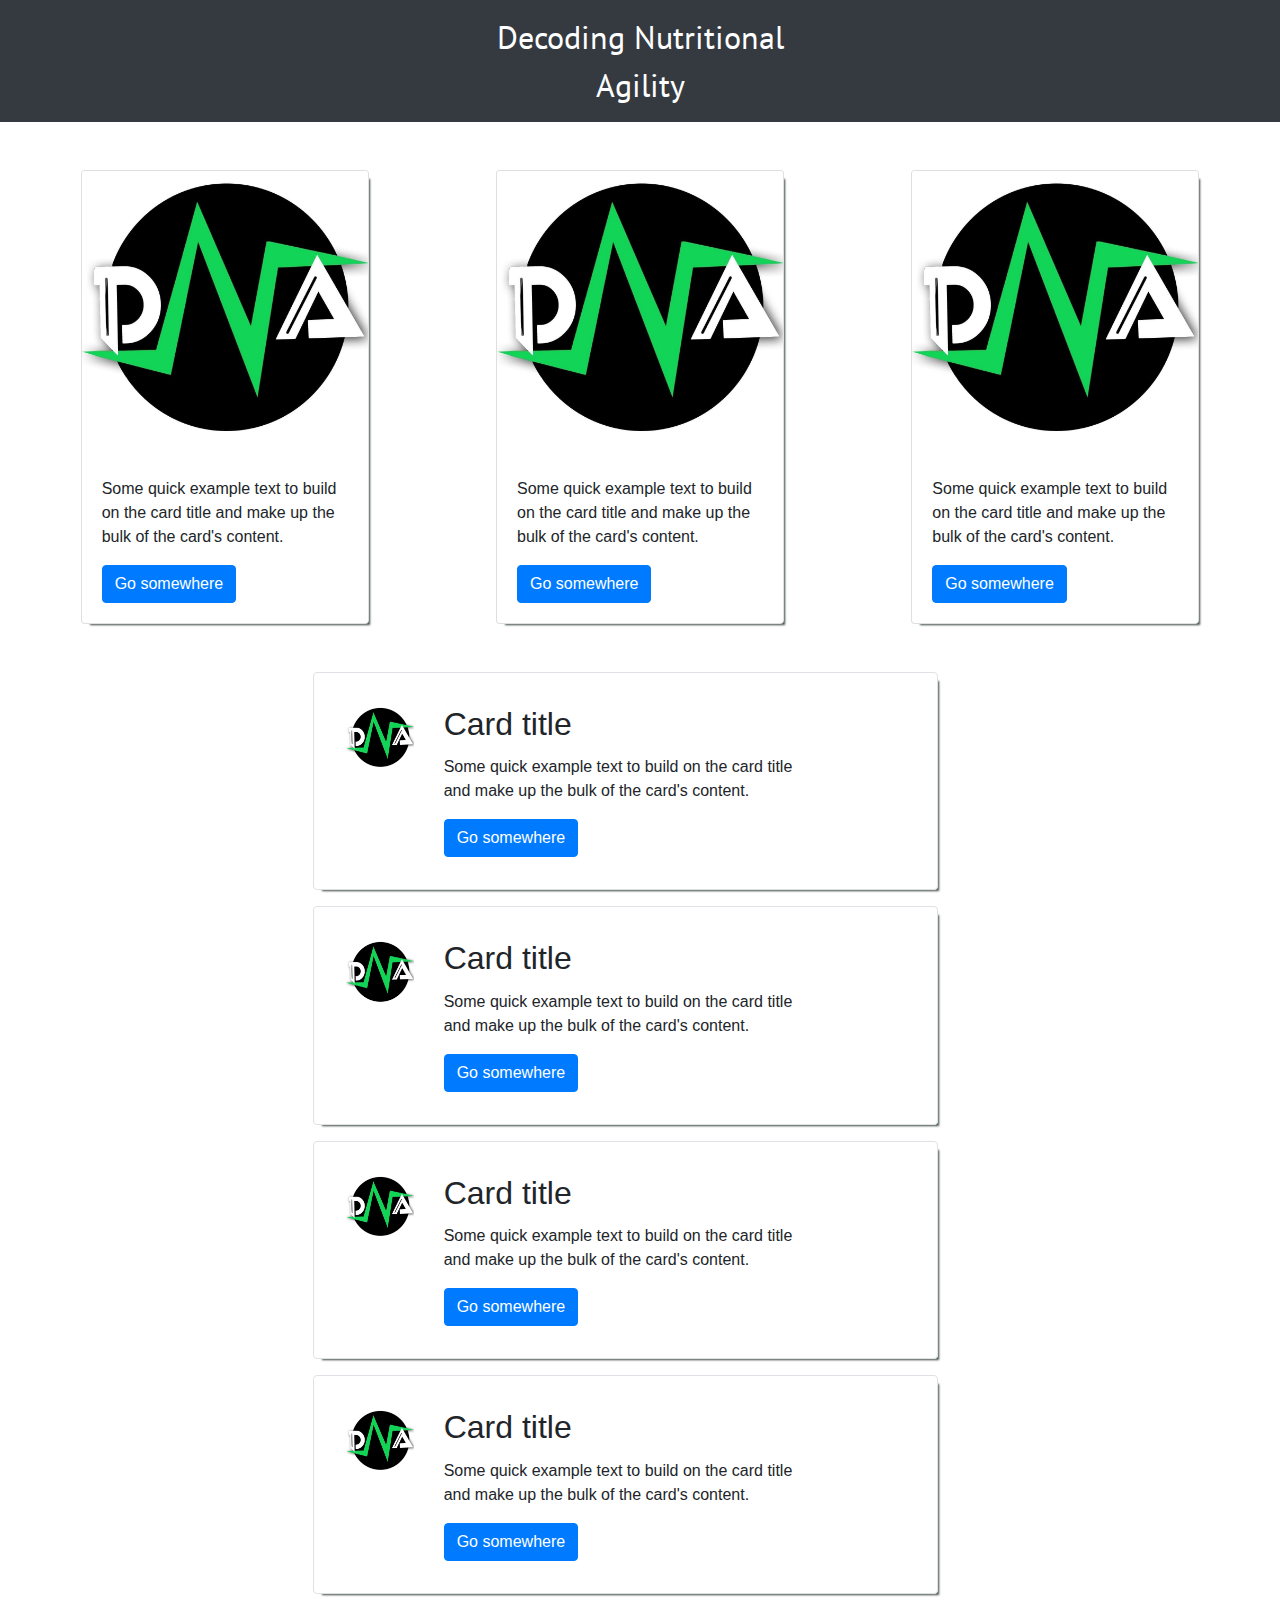
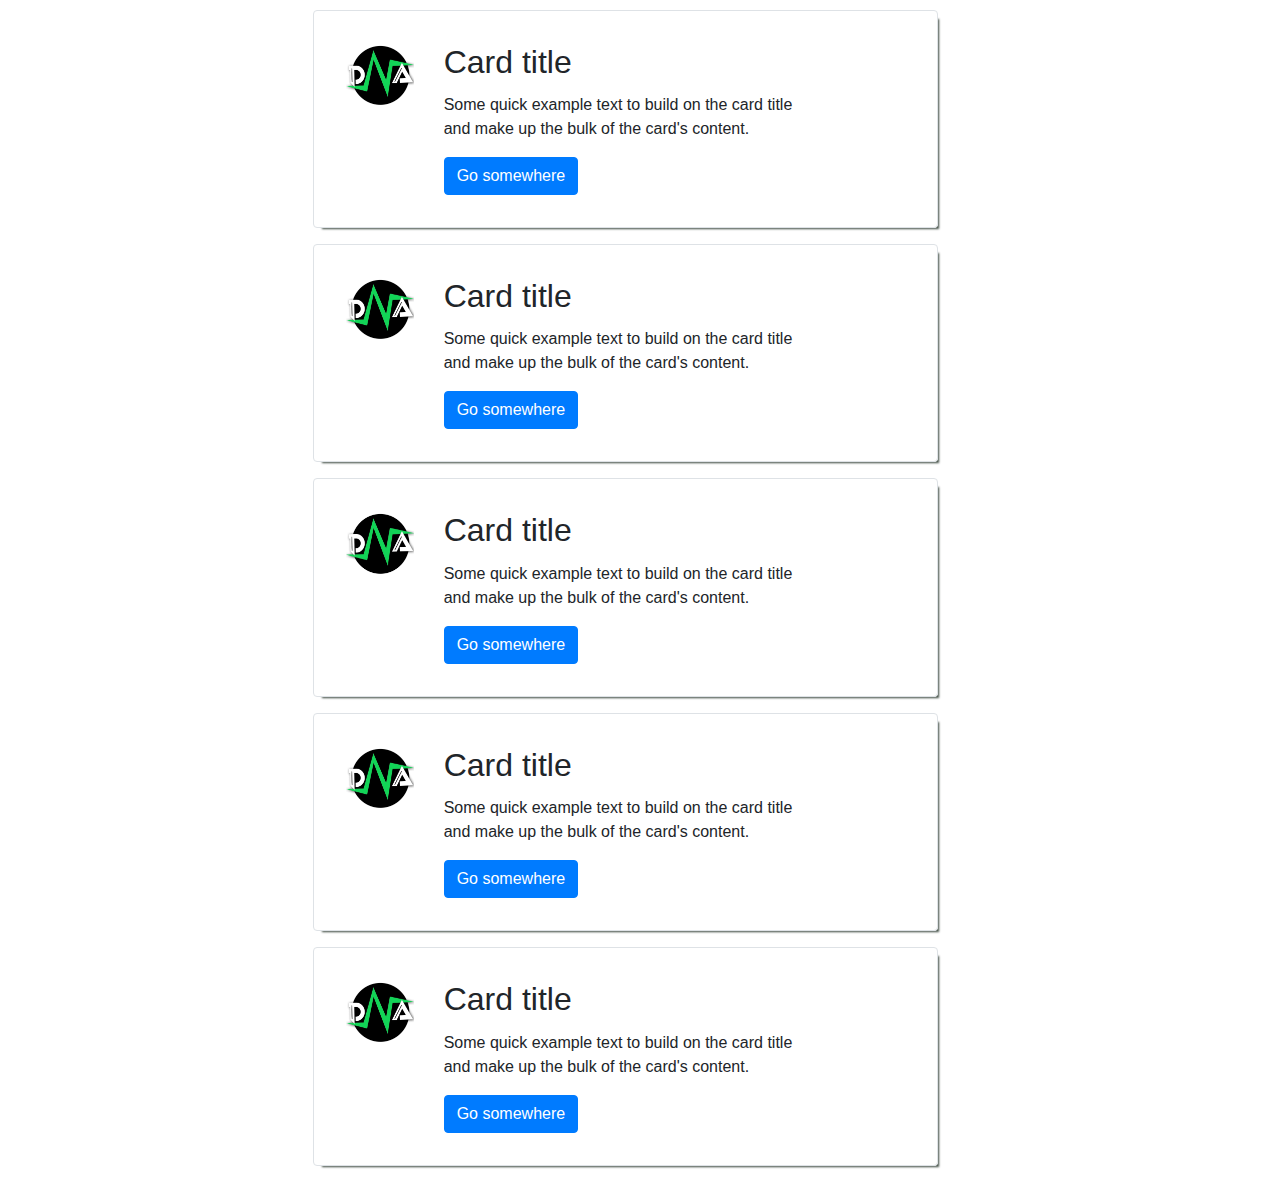
==== index.html @ de9cf15a "first commit" ====
<!DOCTYPE html>
<html lang="en">
  <head>
    <!-- Required meta tags -->
    <meta charset="utf-8">
    <meta name="viewport" content="width=device-width, initial-scale=1, shrink-to-fit=no">

    <!-- Bootstrap CSS -->
    <link rel="stylesheet" href="bootstrap-4.5.0-dist/css/bootstrap-grid.min.css">  
    <link rel="stylesheet" href="bootstrap-4.5.0-dist/css/bootstrap.min.css">
    <link rel="stylesheet" href="cssfiles/Dna.css">
    <link href="https://fonts.googleapis.com/css2?family=PT+Sans&family=Source+Sans+Pro:wght@600&display=swap" rel="stylesheet">
    </head>
  <body>
      <div class="conainer-fluid">
       <nav class="navbar navbar-dark bg-dark">
        <a class="navbar-brand nav-align " href="#">Decoding Nutritional<br> Agility</a>
        </nav>
      <!-- grid cards for different sections-->
    <div class="section-cards  ">  
    <div class="row ">
      <div class="col-sm-4">
        <div class="card dna-card" style="width: 18rem;">
        <img class="card-img-top dna-card-img" src="Assets/WhatsApp%20Image%202020-06-24%20at%205.55.47%20PM.jpeg" alt="Card image cap">
        <div class="card-body">
        <p class="card-text">Some quick example text to build on the card title and make up the bulk of the card's content.</p>
        <a href="#" class="btn btn-primary">Go somewhere</a>
        </div>
        </div>
      </div>
      <div class="col-sm-4">
         <div class="card dna-card" style="width: 18rem;">
        <img class="card-img-top dna-card-img" src="Assets/WhatsApp%20Image%202020-06-24%20at%205.55.47%20PM.jpeg" alt="Card image cap">
        <div class="card-body">
        <p class="card-text">Some quick example text to build on the card title and make up the bulk of the card's content.</p>
        <a href="#" class="btn btn-primary">Go somewhere</a>
        </div>
        </div>
      </div>
        <div class="col-sm-4">
         <div class="card dna-card" style="width: 18rem;">
        <img class="card-img-top dna-card-img" src="Assets/WhatsApp%20Image%202020-06-24%20at%205.55.47%20PM.jpeg" alt="Card image cap">
        <div class="card-body">
        <p class="card-text">Some quick example text to build on the card title and make up the bulk of the card's content.</p>
        <a href="#" class="btn btn-primary">Go somewhere</a>
        </div>
        </div>
      </div>
    </div>
    </div>  
          
    <!--  ------------------ -->      
    <!-- Articles Cards-->
    <!--<div class="row article-row">
    <div class="col-sm-12">-->
    <div class="row container-fluid dna-article-container">
        <div class="col"></div>
        <div class="col-sm-6 border rounded dna-article-wrapper">
        <div class="row">
        <div class="col-sm-2">
         <img src="Assets/WhatsApp%20Image%202020-06-24%20at%205.55.47%20PM.jpeg" style="width: 10rem;" class="float-sm-left img-fluid">
        </div>
        <div class="col-sm-8">
        <h2 class="card-title" >Card title</h2>
        <p class="card-text">Some quick example text to build on the card title and make up the bulk of the card's content.</p>
        <a href="#" class="btn btn-primary dna-article-btn">Go somewhere</a>
        </div>
        </div>
        </div>
        <div class="col"></div>
    </div>
        
      
     
          
        <!---->
         <div class="row container-fluid dna-article-container">
        <div class="col"></div>
        <div class="col-sm-6 border rounded dna-article-wrapper">
        <div class="row">
        <div class="col-sm-2">
         <img src="Assets/WhatsApp%20Image%202020-06-24%20at%205.55.47%20PM.jpeg" style="width: 10rem;" class="float-sm-left img-fluid">
        </div>
        <div class="col-sm-8">
        <h2 class="card-title" >Card title</h2>
        <p class="card-text">Some quick example text to build on the card title and make up the bulk of the card's content.</p>
        <a href="#" class="btn btn-primary dna-article-btn">Go somewhere</a>
        </div>
        </div>
        </div>
        <div class="col"></div>
    </div>
          
          <div class="row container-fluid dna-article-container">
        <div class="col"></div>
        <div class="col-sm-6 border rounded dna-article-wrapper">
        <div class="row">
        <div class="col-sm-2">
         <img src="Assets/WhatsApp%20Image%202020-06-24%20at%205.55.47%20PM.jpeg" style="width: 10rem;" class="float-sm-left img-fluid">
        </div>
        <div class="col-sm-8">
        <h2 class="card-title" >Card title</h2>
        <p class="card-text">Some quick example text to build on the card title and make up the bulk of the card's content.</p>
        <a href="#" class="btn btn-primary dna-article-btn">Go somewhere</a>
        </div>
        </div>
        </div>
        <div class="col"></div>
    </div>
          
          <div class="row container-fluid dna-article-container">
        <div class="col"></div>
        <div class="col-sm-6 border rounded dna-article-wrapper">
        <div class="row">
        <div class="col-sm-2">
         <img src="Assets/WhatsApp%20Image%202020-06-24%20at%205.55.47%20PM.jpeg" style="width: 10rem;" class="float-sm-left img-fluid">
        </div>
        <div class="col-sm-8">
        <h2 class="card-title" >Card title</h2>
        <p class="card-text">Some quick example text to build on the card title and make up the bulk of the card's content.</p>
        <a href="#" class="btn btn-primary dna-article-btn">Go somewhere</a>
        </div>
        </div>
        </div>
        <div class="col"></div>
    </div>
          
          <div class="row container-fluid dna-article-container">
        <div class="col"></div>
        <div class="col-sm-6 border rounded dna-article-wrapper">
        <div class="row">
        <div class="col-sm-2">
         <img src="Assets/WhatsApp%20Image%202020-06-24%20at%205.55.47%20PM.jpeg" style="width: 10rem;" class="float-sm-left img-fluid">
        </div>
        <div class="col-sm-8">
        <h2 class="card-title" >Card title</h2>
        <p class="card-text">Some quick example text to build on the card title and make up the bulk of the card's content.</p>
        <a href="#" class="btn btn-primary dna-article-btn">Go somewhere</a>
        </div>
        </div>
        </div>
        <div class="col"></div>
    </div>
          
          <div class="row container-fluid dna-article-container">
        <div class="col"></div>
        <div class="col-sm-6 border rounded dna-article-wrapper">
        <div class="row">
        <div class="col-sm-2">
         <img src="Assets/WhatsApp%20Image%202020-06-24%20at%205.55.47%20PM.jpeg" style="width: 10rem;" class="float-sm-left img-fluid">
        </div>
        <div class="col-sm-8">
        <h2 class="card-title" >Card title</h2>
        <p class="card-text">Some quick example text to build on the card title and make up the bulk of the card's content.</p>
        <a href="#" class="btn btn-primary dna-article-btn">Go somewhere</a>
        </div>
        </div>
        </div>
        <div class="col"></div>
    </div>
          
          <div class="row container-fluid dna-article-container">
        <div class="col"></div>
        <div class="col-sm-6 border rounded dna-article-wrapper">
        <div class="row">
        <div class="col-sm-2">
         <img src="Assets/WhatsApp%20Image%202020-06-24%20at%205.55.47%20PM.jpeg" style="width: 10rem;" class="float-sm-left img-fluid">
        </div>
        <div class="col-sm-8">
        <h2 class="card-title" >Card title</h2>
        <p class="card-text">Some quick example text to build on the card title and make up the bulk of the card's content.</p>
        <a href="#" class="btn btn-primary dna-article-btn">Go somewhere</a>
        </div>
        </div>
        </div>
        <div class="col"></div>
    </div>
          
          <div class="row container-fluid dna-article-container">
        <div class="col"></div>
        <div class="col-sm-6 border rounded dna-article-wrapper">
        <div class="row">
        <div class="col-sm-2">
         <img src="Assets/WhatsApp%20Image%202020-06-24%20at%205.55.47%20PM.jpeg" style="width: 10rem;" class="float-sm-left img-fluid">
        </div>
        <div class="col-sm-8">
        <h2 class="card-title" >Card title</h2>
        <p class="card-text">Some quick example text to build on the card title and make up the bulk of the card's content.</p>
        <a href="#" class="btn btn-primary dna-article-btn">Go somewhere</a>
        </div>
        </div>
        </div>
        <div class="col"></div>
    </div>
          
          <div class="row container-fluid dna-article-container">
        <div class="col"></div>
        <div class="col-sm-6 border rounded dna-article-wrapper">
        <div class="row">
        <div class="col-sm-2">
         <img src="Assets/WhatsApp%20Image%202020-06-24%20at%205.55.47%20PM.jpeg" style="width: 10rem;" class="float-sm-left img-fluid">
        </div>
        <div class="col-sm-8">
        <h2 class="card-title" >Card title</h2>
        <p class="card-text">Some quick example text to build on the card title and make up the bulk of the card's content.</p>
        <a href="#" class="btn btn-primary dna-article-btn">Go somewhere</a>
        </div>
        </div>
        </div>
        <div class="col"></div>
    </div>
    <!--</div>
    </div>-->
        <!---------------------->    
   
    
     </div>

    <!-- jQuery first, then Tether, then Bootstrap JS. -->
    <script src="https://code.jquery.com/jquery-3.5.1.slim.min.js" integrity="sha384-DfXdz2htPH0lsSSs5nCTpuj/zy4C+OGpamoFVy38MVBnE+IbbVYUew+OrCXaRkfj" crossorigin="anonymous"></script>
    <script src="https://cdn.jsdelivr.net/npm/popper.js@1.16.0/dist/umd/popper.min.js" integrity="sha384-Q6E9RHvbIyZFJoft+2mJbHaEWldlvI9IOYy5n3zV9zzTtmI3UksdQRVvoxMfooAo" crossorigin="anonymous"></script>
    <script src="bootstrap-4.5.0-dist/js/bootstrap.min.js"></script>
  </body>
</html>
---- cssfiles/Dna.css ----
/*-----------navbar-------------*/
a.nav-align{
    font-family: 'PT Sans', 'Source Sans Pro', sans-serif ;
    text-align: center;
    font-size: 2rem;
	margin: 0 auto;
}

/*---------------------*/

/*--------------TopCards----------*/
.section-cards{
    padding: 2rem;
    
}

.dna-card{
    -webkit-box-shadow: 5px 5px 2px -4px rgba(3,20,8,0.77);
-moz-box-shadow: 5px 5px 2px -4px rgba(3,20,8,0.77);
box-shadow: 5px 5px 2px -4px rgba(3,20,8,0.77);

    margin:1rem auto ;
}
.dna-card-img{
   
}
/*------------------------*/

/*----------Articlecards----------*/
/*
.article-row
{   padding-top: 2rem ;
    background-color: gray;
}
*/
.dna-article-wrapper{
   
    box-sizing: border-box;
    padding: 2rem;
    margin: auto 1rem;
   -webkit-box-shadow: 5px 5px 2px -4px rgba(3,20,8,0.77);
-moz-box-shadow: 5px 5px 2px -4px rgba(3,20,8,0.77);
box-shadow: 5px 5px 2px -4px rgba(3,20,8,0.77);

}
.dna-article-btn{

}
.dna-article-container{
    margin-bottom: 1rem;
    
}
/*--------------------------*/
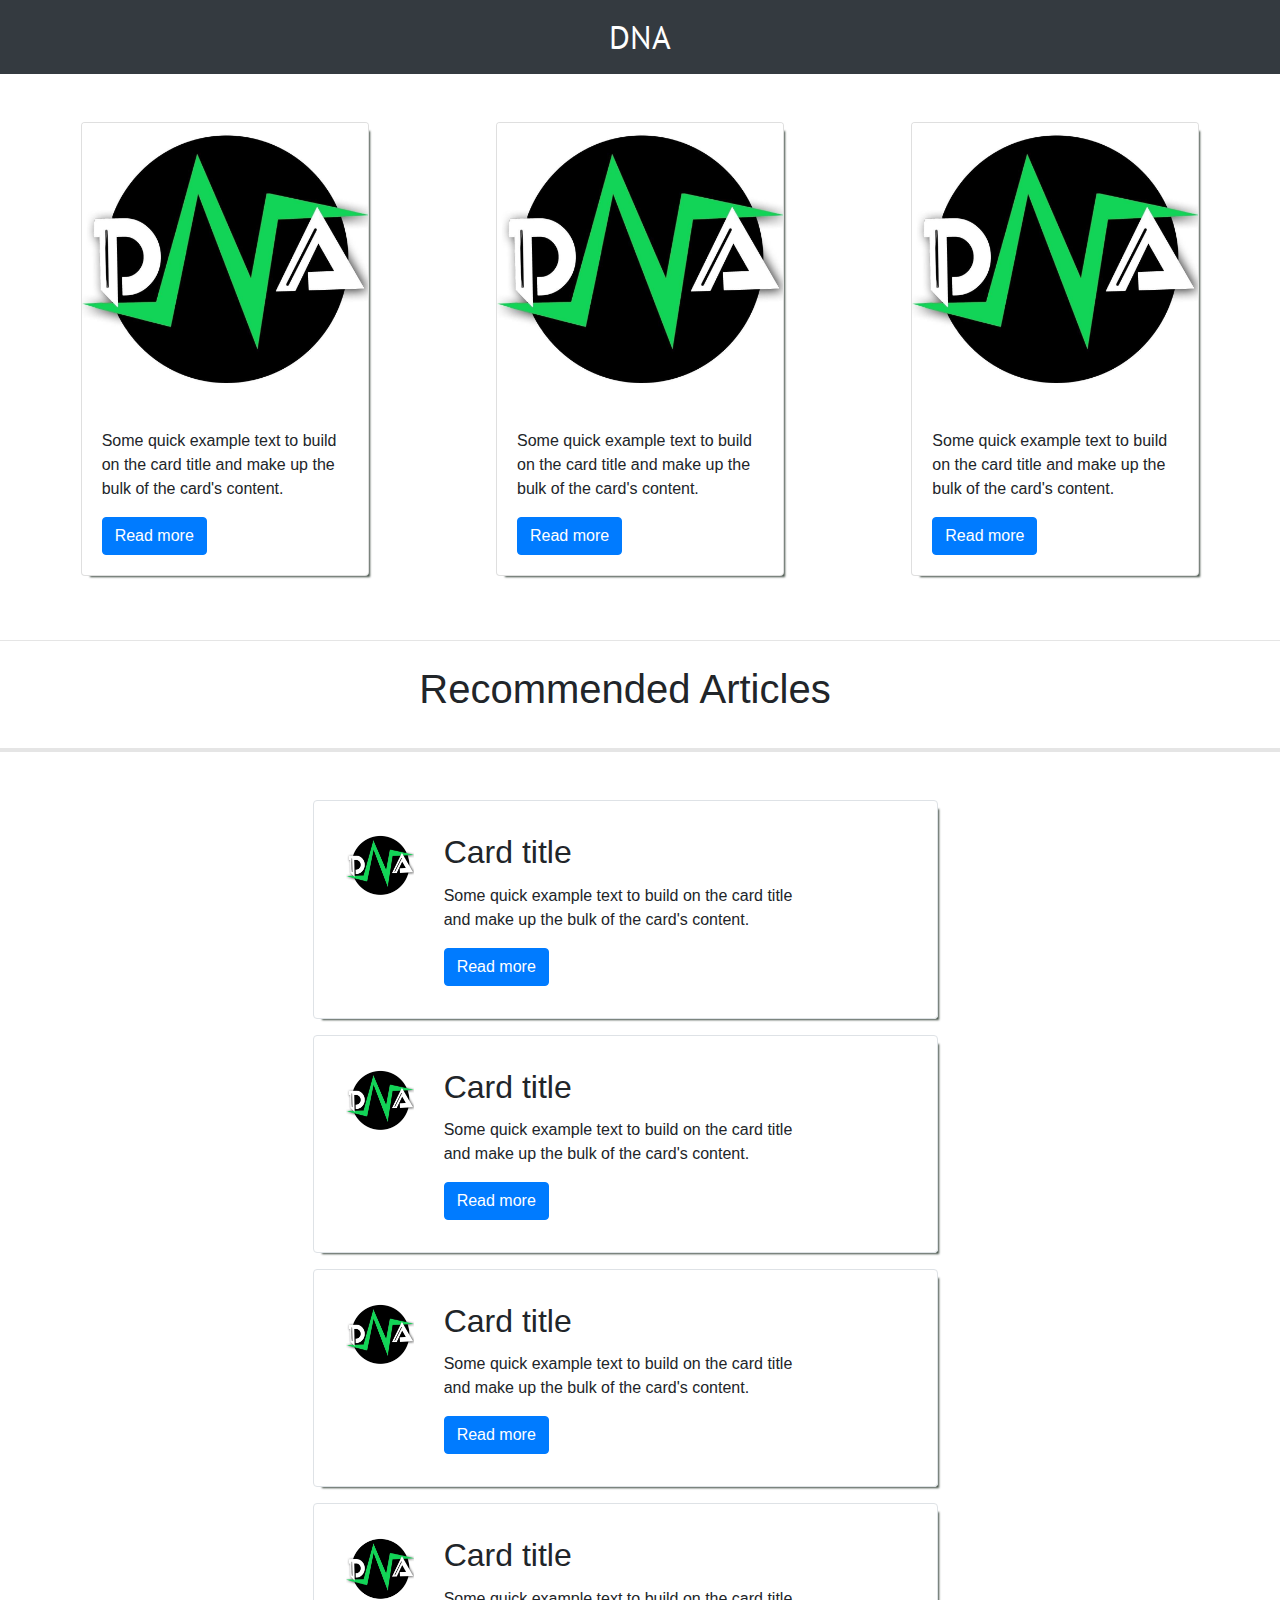
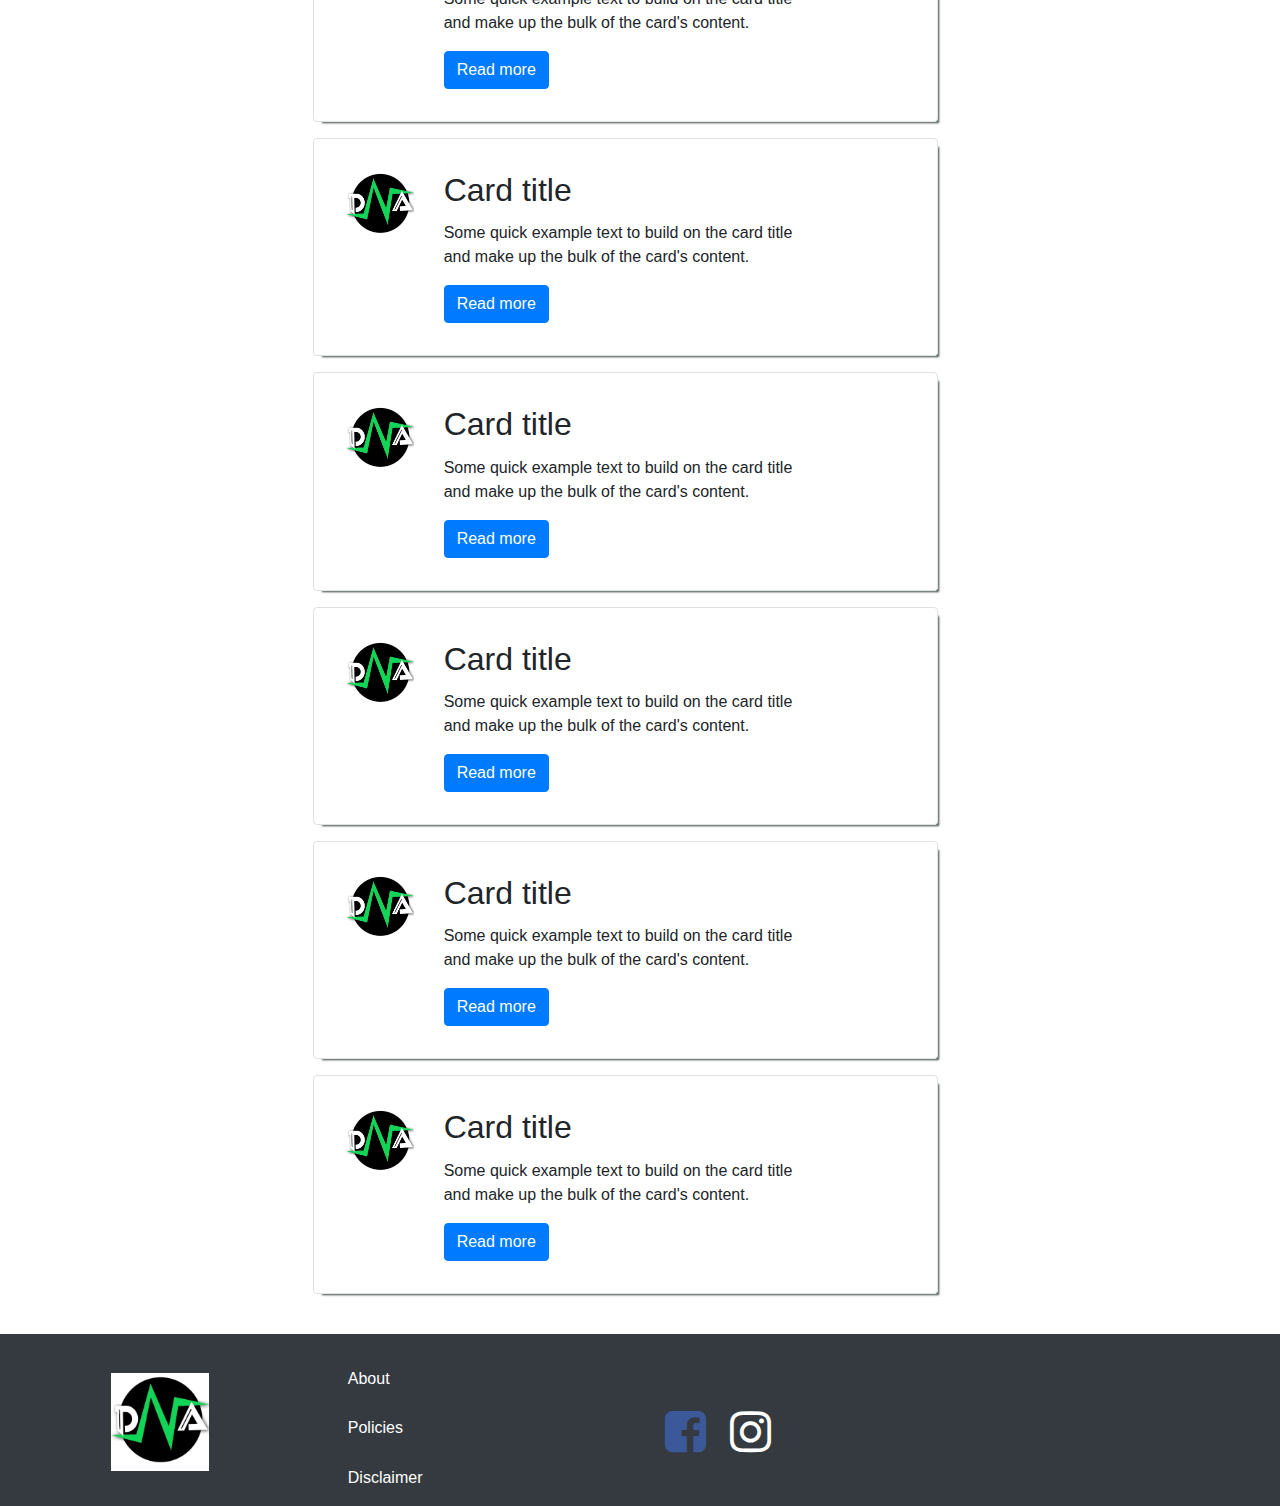
==== commit 796a222e: "Added footer" ====
--- a/index.html
+++ b/index.html
@@ -8,13 +8,14 @@
     <!-- Bootstrap CSS -->
     <link rel="stylesheet" href="bootstrap-4.5.0-dist/css/bootstrap-grid.min.css">  
     <link rel="stylesheet" href="bootstrap-4.5.0-dist/css/bootstrap.min.css">
+    <link rel="stylesheet" href="https://cdnjs.cloudflare.com/ajax/libs/font-awesome/4.7.0/css/font-awesome.min.css">
     <link rel="stylesheet" href="cssfiles/Dna.css">
     <link href="https://fonts.googleapis.com/css2?family=PT+Sans&family=Source+Sans+Pro:wght@600&display=swap" rel="stylesheet">
     </head>
   <body>
       <div class="conainer-fluid">
        <nav class="navbar navbar-dark bg-dark">
-        <a class="navbar-brand nav-align " href="#">Decoding Nutritional<br> Agility</a>
+        <a class="navbar-brand nav-align " href="#">DNA</a>
         </nav>
       <!-- grid cards for different sections-->
     <div class="section-cards  ">  
@@ -24,7 +25,7 @@
         <img class="card-img-top dna-card-img" src="Assets/WhatsApp%20Image%202020-06-24%20at%205.55.47%20PM.jpeg" alt="Card image cap">
         <div class="card-body">
         <p class="card-text">Some quick example text to build on the card title and make up the bulk of the card's content.</p>
-        <a href="#" class="btn btn-primary">Go somewhere</a>
+        <a href="#" class="btn btn-primary">Read more</a>
         </div>
         </div>
       </div>
@@ -33,7 +34,7 @@
         <img class="card-img-top dna-card-img" src="Assets/WhatsApp%20Image%202020-06-24%20at%205.55.47%20PM.jpeg" alt="Card image cap">
         <div class="card-body">
         <p class="card-text">Some quick example text to build on the card title and make up the bulk of the card's content.</p>
-        <a href="#" class="btn btn-primary">Go somewhere</a>
+        <a href="#" class="btn btn-primary">Read more</a>
         </div>
         </div>
       </div>
@@ -42,7 +43,7 @@
         <img class="card-img-top dna-card-img" src="Assets/WhatsApp%20Image%202020-06-24%20at%205.55.47%20PM.jpeg" alt="Card image cap">
         <div class="card-body">
         <p class="card-text">Some quick example text to build on the card title and make up the bulk of the card's content.</p>
-        <a href="#" class="btn btn-primary">Go somewhere</a>
+        <a href="#" class="btn btn-primary">Read more</a>
         </div>
         </div>
       </div>
@@ -53,6 +54,15 @@
     <!-- Articles Cards-->
     <!--<div class="row article-row">
     <div class="col-sm-12">-->
+          <hr>
+    <div class="row container-fluid">
+     <div class="col-sm-12">
+         <div class="dna-heading">
+        <h1>Recommended Articles</h1>
+        </div>
+        </div>      
+    </div>  
+          <hr style="border-width: 4px; margin-bottom:3rem;">
     <div class="row container-fluid dna-article-container">
         <div class="col"></div>
         <div class="col-sm-6 border rounded dna-article-wrapper">
@@ -63,7 +73,7 @@
         <div class="col-sm-8">
         <h2 class="card-title" >Card title</h2>
         <p class="card-text">Some quick example text to build on the card title and make up the bulk of the card's content.</p>
-        <a href="#" class="btn btn-primary dna-article-btn">Go somewhere</a>
+        <a href="#" class="btn btn-primary dna-article-btn">Read more</a>
         </div>
         </div>
         </div>
@@ -84,126 +94,126 @@
         <div class="col-sm-8">
         <h2 class="card-title" >Card title</h2>
         <p class="card-text">Some quick example text to build on the card title and make up the bulk of the card's content.</p>
-        <a href="#" class="btn btn-primary dna-article-btn">Go somewhere</a>
-        </div>
-        </div>
-        </div>
-        <div class="col"></div>
-    </div>
-          
-          <div class="row container-fluid dna-article-container">
-        <div class="col"></div>
-        <div class="col-sm-6 border rounded dna-article-wrapper">
-        <div class="row">
-        <div class="col-sm-2">
-         <img src="Assets/WhatsApp%20Image%202020-06-24%20at%205.55.47%20PM.jpeg" style="width: 10rem;" class="float-sm-left img-fluid">
-        </div>
-        <div class="col-sm-8">
-        <h2 class="card-title" >Card title</h2>
-        <p class="card-text">Some quick example text to build on the card title and make up the bulk of the card's content.</p>
-        <a href="#" class="btn btn-primary dna-article-btn">Go somewhere</a>
-        </div>
-        </div>
-        </div>
-        <div class="col"></div>
-    </div>
-          
-          <div class="row container-fluid dna-article-container">
-        <div class="col"></div>
-        <div class="col-sm-6 border rounded dna-article-wrapper">
-        <div class="row">
-        <div class="col-sm-2">
-         <img src="Assets/WhatsApp%20Image%202020-06-24%20at%205.55.47%20PM.jpeg" style="width: 10rem;" class="float-sm-left img-fluid">
-        </div>
-        <div class="col-sm-8">
-        <h2 class="card-title" >Card title</h2>
-        <p class="card-text">Some quick example text to build on the card title and make up the bulk of the card's content.</p>
-        <a href="#" class="btn btn-primary dna-article-btn">Go somewhere</a>
-        </div>
-        </div>
-        </div>
-        <div class="col"></div>
-    </div>
-          
-          <div class="row container-fluid dna-article-container">
-        <div class="col"></div>
-        <div class="col-sm-6 border rounded dna-article-wrapper">
-        <div class="row">
-        <div class="col-sm-2">
-         <img src="Assets/WhatsApp%20Image%202020-06-24%20at%205.55.47%20PM.jpeg" style="width: 10rem;" class="float-sm-left img-fluid">
-        </div>
-        <div class="col-sm-8">
-        <h2 class="card-title" >Card title</h2>
-        <p class="card-text">Some quick example text to build on the card title and make up the bulk of the card's content.</p>
-        <a href="#" class="btn btn-primary dna-article-btn">Go somewhere</a>
-        </div>
-        </div>
-        </div>
-        <div class="col"></div>
-    </div>
-          
-          <div class="row container-fluid dna-article-container">
-        <div class="col"></div>
-        <div class="col-sm-6 border rounded dna-article-wrapper">
-        <div class="row">
-        <div class="col-sm-2">
-         <img src="Assets/WhatsApp%20Image%202020-06-24%20at%205.55.47%20PM.jpeg" style="width: 10rem;" class="float-sm-left img-fluid">
-        </div>
-        <div class="col-sm-8">
-        <h2 class="card-title" >Card title</h2>
-        <p class="card-text">Some quick example text to build on the card title and make up the bulk of the card's content.</p>
-        <a href="#" class="btn btn-primary dna-article-btn">Go somewhere</a>
-        </div>
-        </div>
-        </div>
-        <div class="col"></div>
-    </div>
-          
-          <div class="row container-fluid dna-article-container">
-        <div class="col"></div>
-        <div class="col-sm-6 border rounded dna-article-wrapper">
-        <div class="row">
-        <div class="col-sm-2">
-         <img src="Assets/WhatsApp%20Image%202020-06-24%20at%205.55.47%20PM.jpeg" style="width: 10rem;" class="float-sm-left img-fluid">
-        </div>
-        <div class="col-sm-8">
-        <h2 class="card-title" >Card title</h2>
-        <p class="card-text">Some quick example text to build on the card title and make up the bulk of the card's content.</p>
-        <a href="#" class="btn btn-primary dna-article-btn">Go somewhere</a>
-        </div>
-        </div>
-        </div>
-        <div class="col"></div>
-    </div>
-          
-          <div class="row container-fluid dna-article-container">
-        <div class="col"></div>
-        <div class="col-sm-6 border rounded dna-article-wrapper">
-        <div class="row">
-        <div class="col-sm-2">
-         <img src="Assets/WhatsApp%20Image%202020-06-24%20at%205.55.47%20PM.jpeg" style="width: 10rem;" class="float-sm-left img-fluid">
-        </div>
-        <div class="col-sm-8">
-        <h2 class="card-title" >Card title</h2>
-        <p class="card-text">Some quick example text to build on the card title and make up the bulk of the card's content.</p>
-        <a href="#" class="btn btn-primary dna-article-btn">Go somewhere</a>
-        </div>
-        </div>
-        </div>
-        <div class="col"></div>
-    </div>
-          
-          <div class="row container-fluid dna-article-container">
-        <div class="col"></div>
-        <div class="col-sm-6 border rounded dna-article-wrapper">
-        <div class="row">
-        <div class="col-sm-2">
-         <img src="Assets/WhatsApp%20Image%202020-06-24%20at%205.55.47%20PM.jpeg" style="width: 10rem;" class="float-sm-left img-fluid">
-        </div>
-        <div class="col-sm-8">
-        <h2 class="card-title" >Card title</h2>
-        <p class="card-text">Some quick example text to build on the card title and make up the bulk of the card's content.</p>
-        <a href="#" class="btn btn-primary dna-article-btn">Go somewhere</a>
+        <a href="#" class="btn btn-primary dna-article-btn">Read more</a>
+        </div>
+        </div>
+        </div>
+        <div class="col"></div>
+    </div>
+          
+          <div class="row container-fluid dna-article-container">
+        <div class="col"></div>
+        <div class="col-sm-6 border rounded dna-article-wrapper">
+        <div class="row">
+        <div class="col-sm-2">
+         <img src="Assets/WhatsApp%20Image%202020-06-24%20at%205.55.47%20PM.jpeg" style="width: 10rem;" class="float-sm-left img-fluid">
+        </div>
+        <div class="col-sm-8">
+        <h2 class="card-title" >Card title</h2>
+        <p class="card-text">Some quick example text to build on the card title and make up the bulk of the card's content.</p>
+        <a href="#" class="btn btn-primary dna-article-btn">Read more</a>
+        </div>
+        </div>
+        </div>
+        <div class="col"></div>
+    </div>
+          
+          <div class="row container-fluid dna-article-container">
+        <div class="col"></div>
+        <div class="col-sm-6 border rounded dna-article-wrapper">
+        <div class="row">
+        <div class="col-sm-2">
+         <img src="Assets/WhatsApp%20Image%202020-06-24%20at%205.55.47%20PM.jpeg" style="width: 10rem;" class="float-sm-left img-fluid">
+        </div>
+        <div class="col-sm-8">
+        <h2 class="card-title" >Card title</h2>
+        <p class="card-text">Some quick example text to build on the card title and make up the bulk of the card's content.</p>
+        <a href="#" class="btn btn-primary dna-article-btn">Read more</a>
+        </div>
+        </div>
+        </div>
+        <div class="col"></div>
+    </div>
+          
+          <div class="row container-fluid dna-article-container">
+        <div class="col"></div>
+        <div class="col-sm-6 border rounded dna-article-wrapper">
+        <div class="row">
+        <div class="col-sm-2">
+         <img src="Assets/WhatsApp%20Image%202020-06-24%20at%205.55.47%20PM.jpeg" style="width: 10rem;" class="float-sm-left img-fluid">
+        </div>
+        <div class="col-sm-8">
+        <h2 class="card-title" >Card title</h2>
+        <p class="card-text">Some quick example text to build on the card title and make up the bulk of the card's content.</p>
+        <a href="#" class="btn btn-primary dna-article-btn">Read more</a>
+        </div>
+        </div>
+        </div>
+        <div class="col"></div>
+    </div>
+          
+          <div class="row container-fluid dna-article-container">
+        <div class="col"></div>
+        <div class="col-sm-6 border rounded dna-article-wrapper">
+        <div class="row">
+        <div class="col-sm-2">
+         <img src="Assets/WhatsApp%20Image%202020-06-24%20at%205.55.47%20PM.jpeg" style="width: 10rem;" class="float-sm-left img-fluid">
+        </div>
+        <div class="col-sm-8">
+        <h2 class="card-title" >Card title</h2>
+        <p class="card-text">Some quick example text to build on the card title and make up the bulk of the card's content.</p>
+        <a href="#" class="btn btn-primary dna-article-btn">Read more</a>
+        </div>
+        </div>
+        </div>
+        <div class="col"></div>
+    </div>
+          
+          <div class="row container-fluid dna-article-container">
+        <div class="col"></div>
+        <div class="col-sm-6 border rounded dna-article-wrapper">
+        <div class="row">
+        <div class="col-sm-2">
+         <img src="Assets/WhatsApp%20Image%202020-06-24%20at%205.55.47%20PM.jpeg" style="width: 10rem;" class="float-sm-left img-fluid">
+        </div>
+        <div class="col-sm-8">
+        <h2 class="card-title" >Card title</h2>
+        <p class="card-text">Some quick example text to build on the card title and make up the bulk of the card's content.</p>
+        <a href="#" class="btn btn-primary dna-article-btn">Read more</a>
+        </div>
+        </div>
+        </div>
+        <div class="col"></div>
+    </div>
+          
+          <div class="row container-fluid dna-article-container">
+        <div class="col"></div>
+        <div class="col-sm-6 border rounded dna-article-wrapper">
+        <div class="row">
+        <div class="col-sm-2">
+         <img src="Assets/WhatsApp%20Image%202020-06-24%20at%205.55.47%20PM.jpeg" style="width: 10rem;" class="float-sm-left img-fluid">
+        </div>
+        <div class="col-sm-8">
+        <h2 class="card-title" >Card title</h2>
+        <p class="card-text">Some quick example text to build on the card title and make up the bulk of the card's content.</p>
+        <a href="#" class="btn btn-primary dna-article-btn">Read more</a>
+        </div>
+        </div>
+        </div>
+        <div class="col"></div>
+    </div>
+          
+          <div class="row container-fluid dna-article-container">
+        <div class="col"></div>
+        <div class="col-sm-6 border rounded dna-article-wrapper">
+        <div class="row">
+        <div class="col-sm-2">
+         <img src="Assets/WhatsApp%20Image%202020-06-24%20at%205.55.47%20PM.jpeg" style="width: 10rem;" class="float-sm-left img-fluid">
+        </div>
+        <div class="col-sm-8">
+        <h2 class="card-title" >Card title</h2>
+        <p class="card-text">Some quick example text to build on the card title and make up the bulk of the card's content.</p>
+        <a href="#" class="btn btn-primary dna-article-btn">Read more</a>
         </div>
         </div>
         </div>
@@ -213,7 +223,38 @@
     </div>-->
         <!---------------------->    
    
-    
+        <!-------- Footer  -------------->    
+
+          
+          <footer class="footer bg-dark">
+          <div class="container-fluid">
+            <div class="row">
+                <div class="col-sm-12 col-lg-3">
+                    <img src="Assets/WhatsApp%20Image%202020-06-24%20at%205.55.47%20PM.jpeg" style="width: 8rem;" class="img-fluid footer-image" alt="">
+                </div> 
+                <div class="col-sm-6 col-lg-3">
+                <h2 class="footertext" ><a href="#" class="text-white footertext">About</a></h2>
+                <h2 class="footertext "><a href="#" class="text-white footertext">Policies</a></h2>
+                <h2 class="footertext"><a href="#" class="text-white footertext">Disclaimer</a></h2>
+            </div>
+                    
+            <div class="col-sm-6 col-lg-6 socialwrapper">
+                <i class="fa fa-facebook-square fa-3x" aria-hidden="true"></i>
+                <i class="fa fa-instagram fa-3x" aria-hidden="true"></i>
+
+            </div>
+            
+            </div>  
+          </div>
+          </footer>
+          
+          
+          
+          
+          
+          
+        <!------------------------------>    
+
      </div>
 
     <!-- jQuery first, then Tether, then Bootstrap JS. -->
--- a/cssfiles/Dna.css
+++ b/cssfiles/Dna.css
@@ -31,8 +31,16 @@
 .article-row
 {   padding-top: 2rem ;
     background-color: gray;
+    margin:auto;
 }
 */
+.dna-heading{
+    display:block;
+    margin: auto;
+    margin-bottom: .2rem;
+    text-align: center;
+    padding: .5rem;
+}
 .dna-article-wrapper{
    
     box-sizing: border-box;
@@ -50,4 +58,37 @@
     margin-bottom: 1rem;
     
 }
-/*--------------------------*/+/*--------------------------*/
+
+/*-----------Footer---------------*/
+footer{
+    padding-top: 1.5rem;
+    margin-top: 2.5rem;
+}
+.footer-image{
+    display: block;
+    margin: auto;
+    padding: 15px;
+    
+}
+a.footertext{
+    display: block;
+    margin: auto;
+    line-height: 1;
+    font-size: 1rem;
+    text-decoration: none;
+    padding: 0.8rem;
+}
+.fa{
+    margin:10px;
+}
+.fa-facebook-square{
+    color: #3b5998
+}
+.fa-instagram{
+    color: #ffffff
+}
+.socialwrapper{
+    margin: auto;
+    
+}
